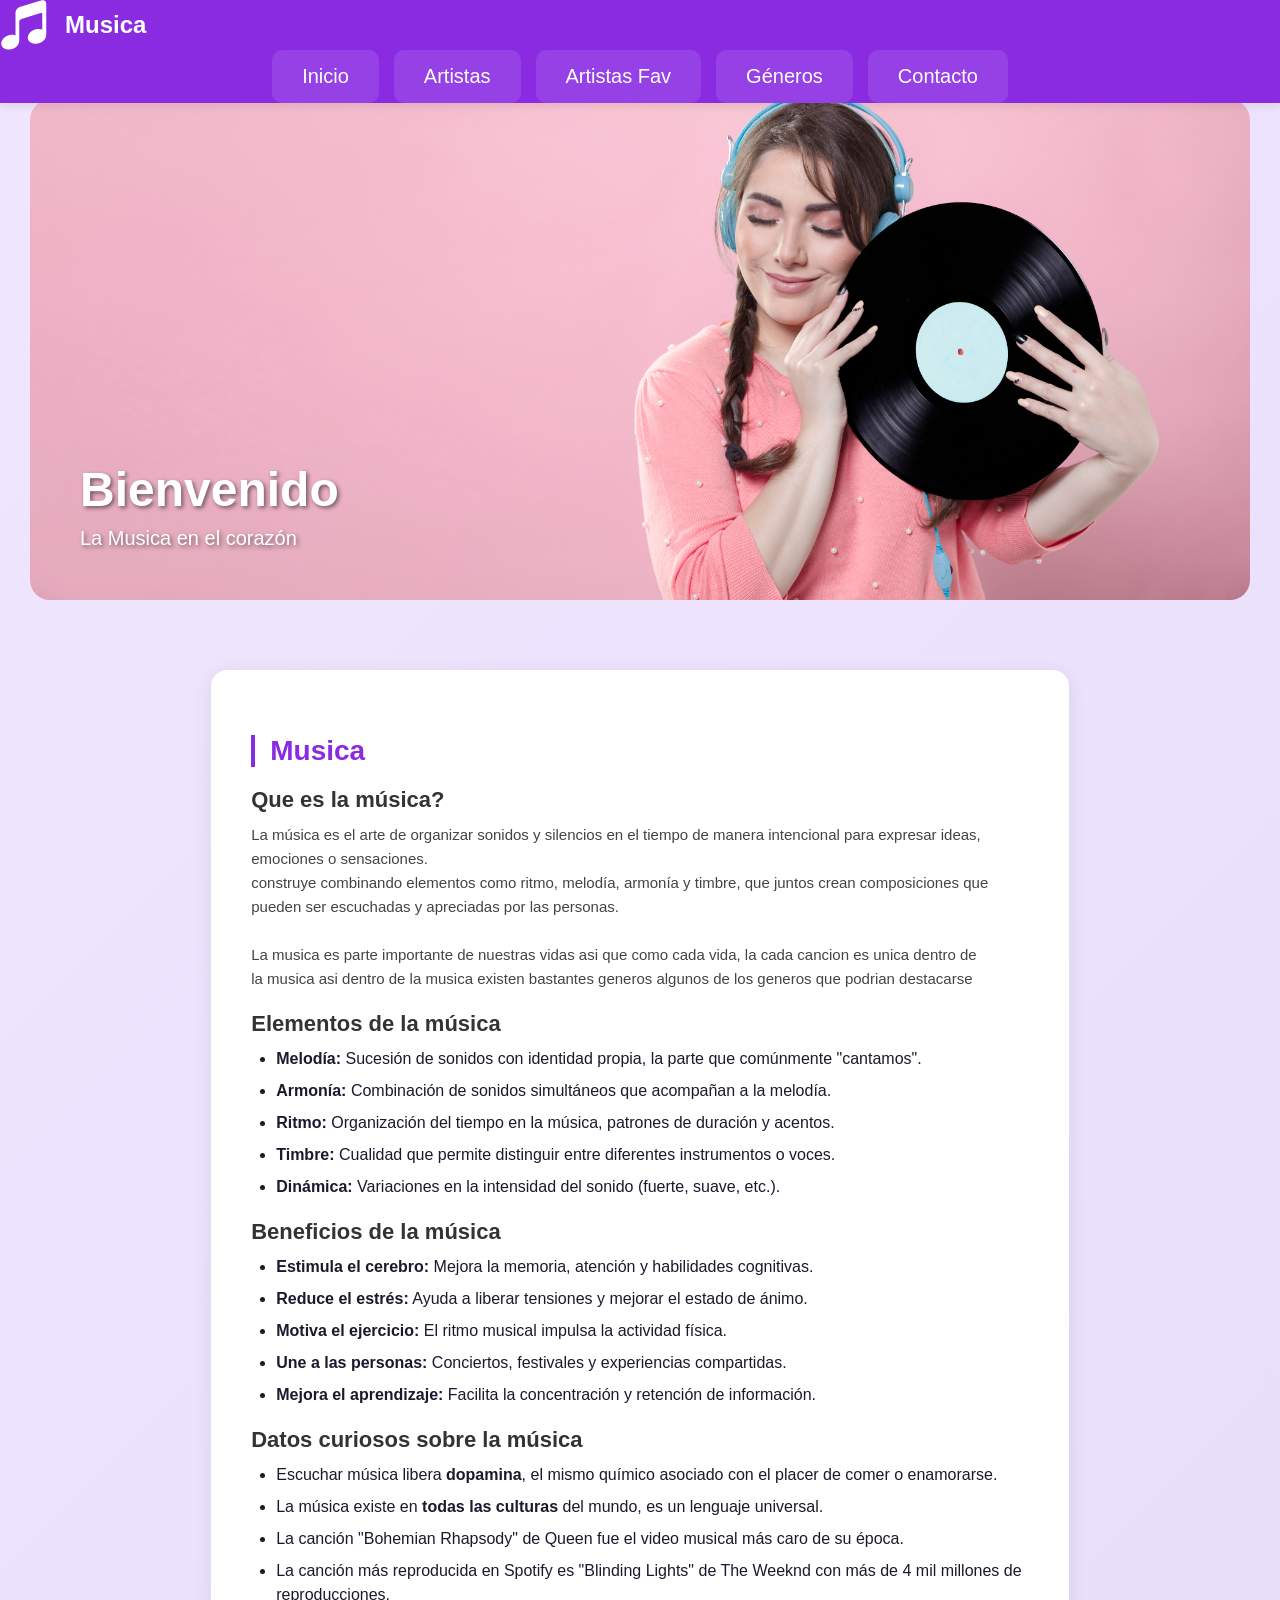
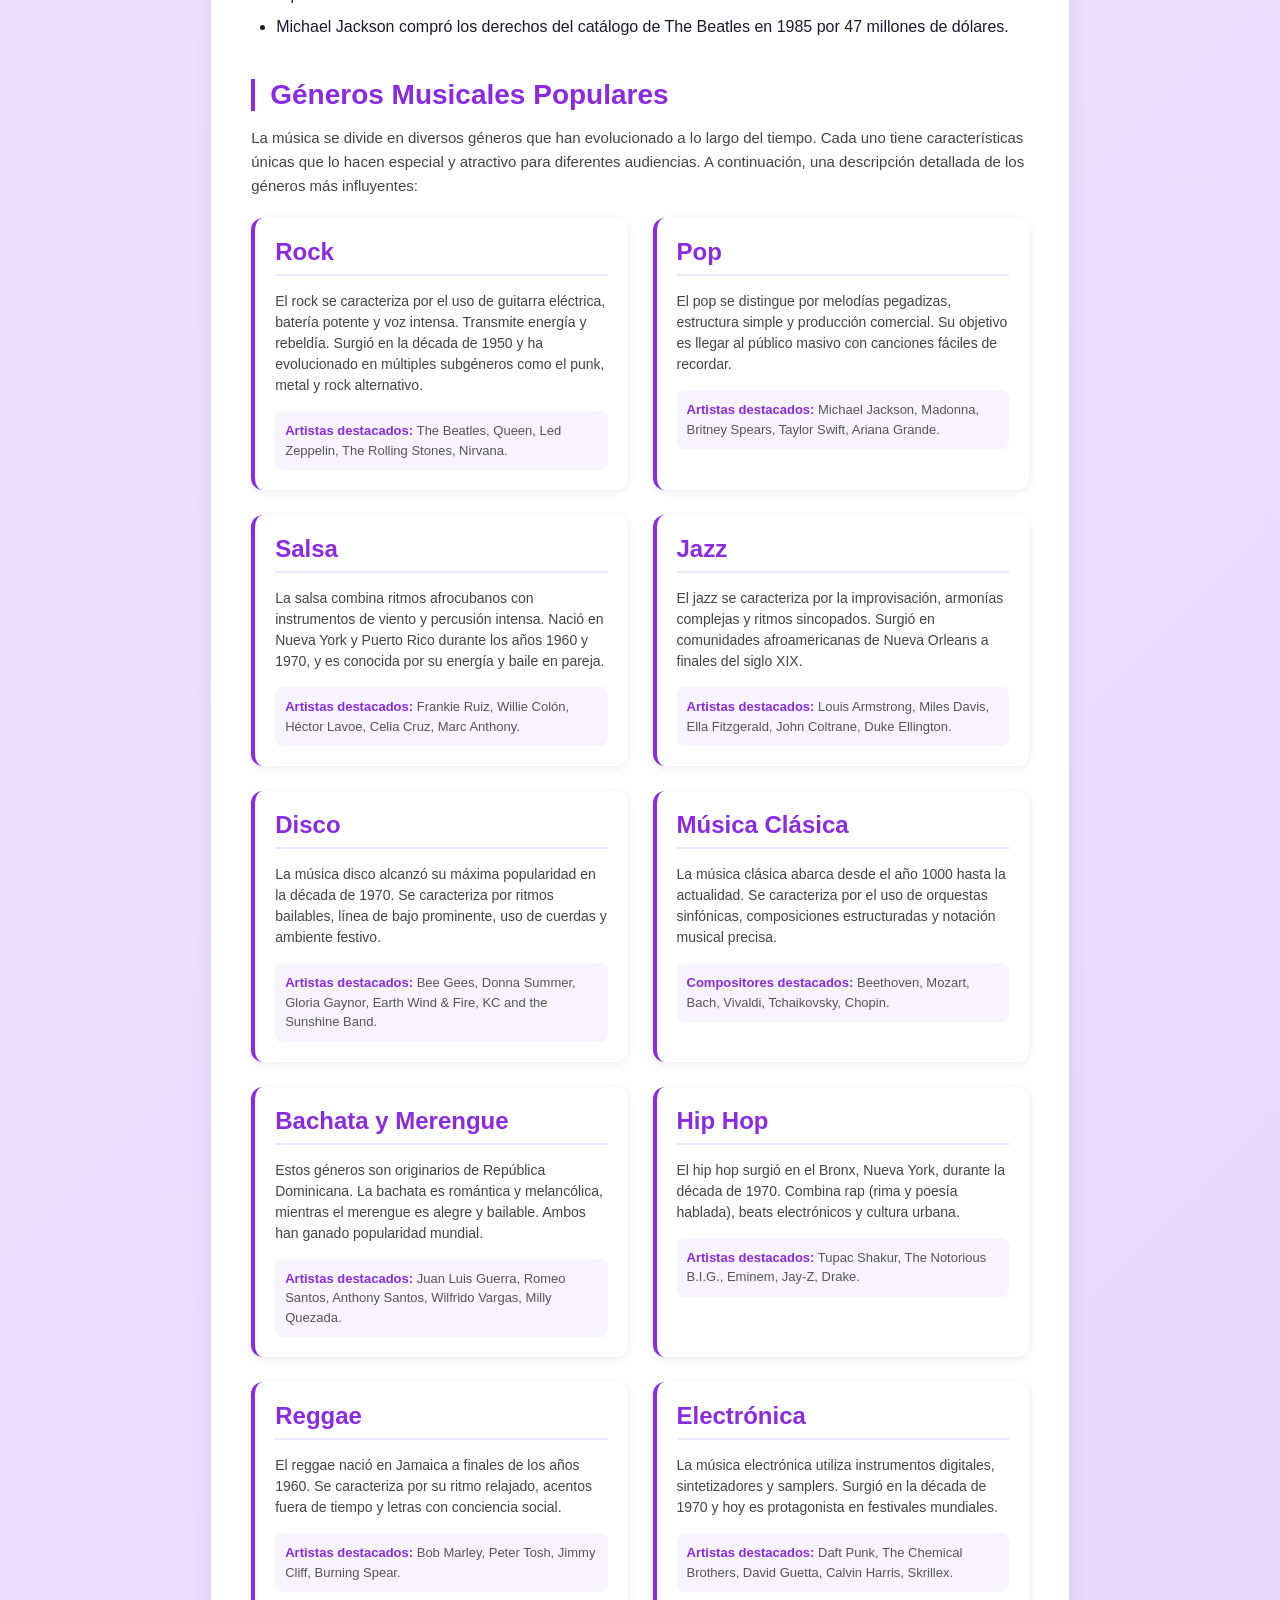
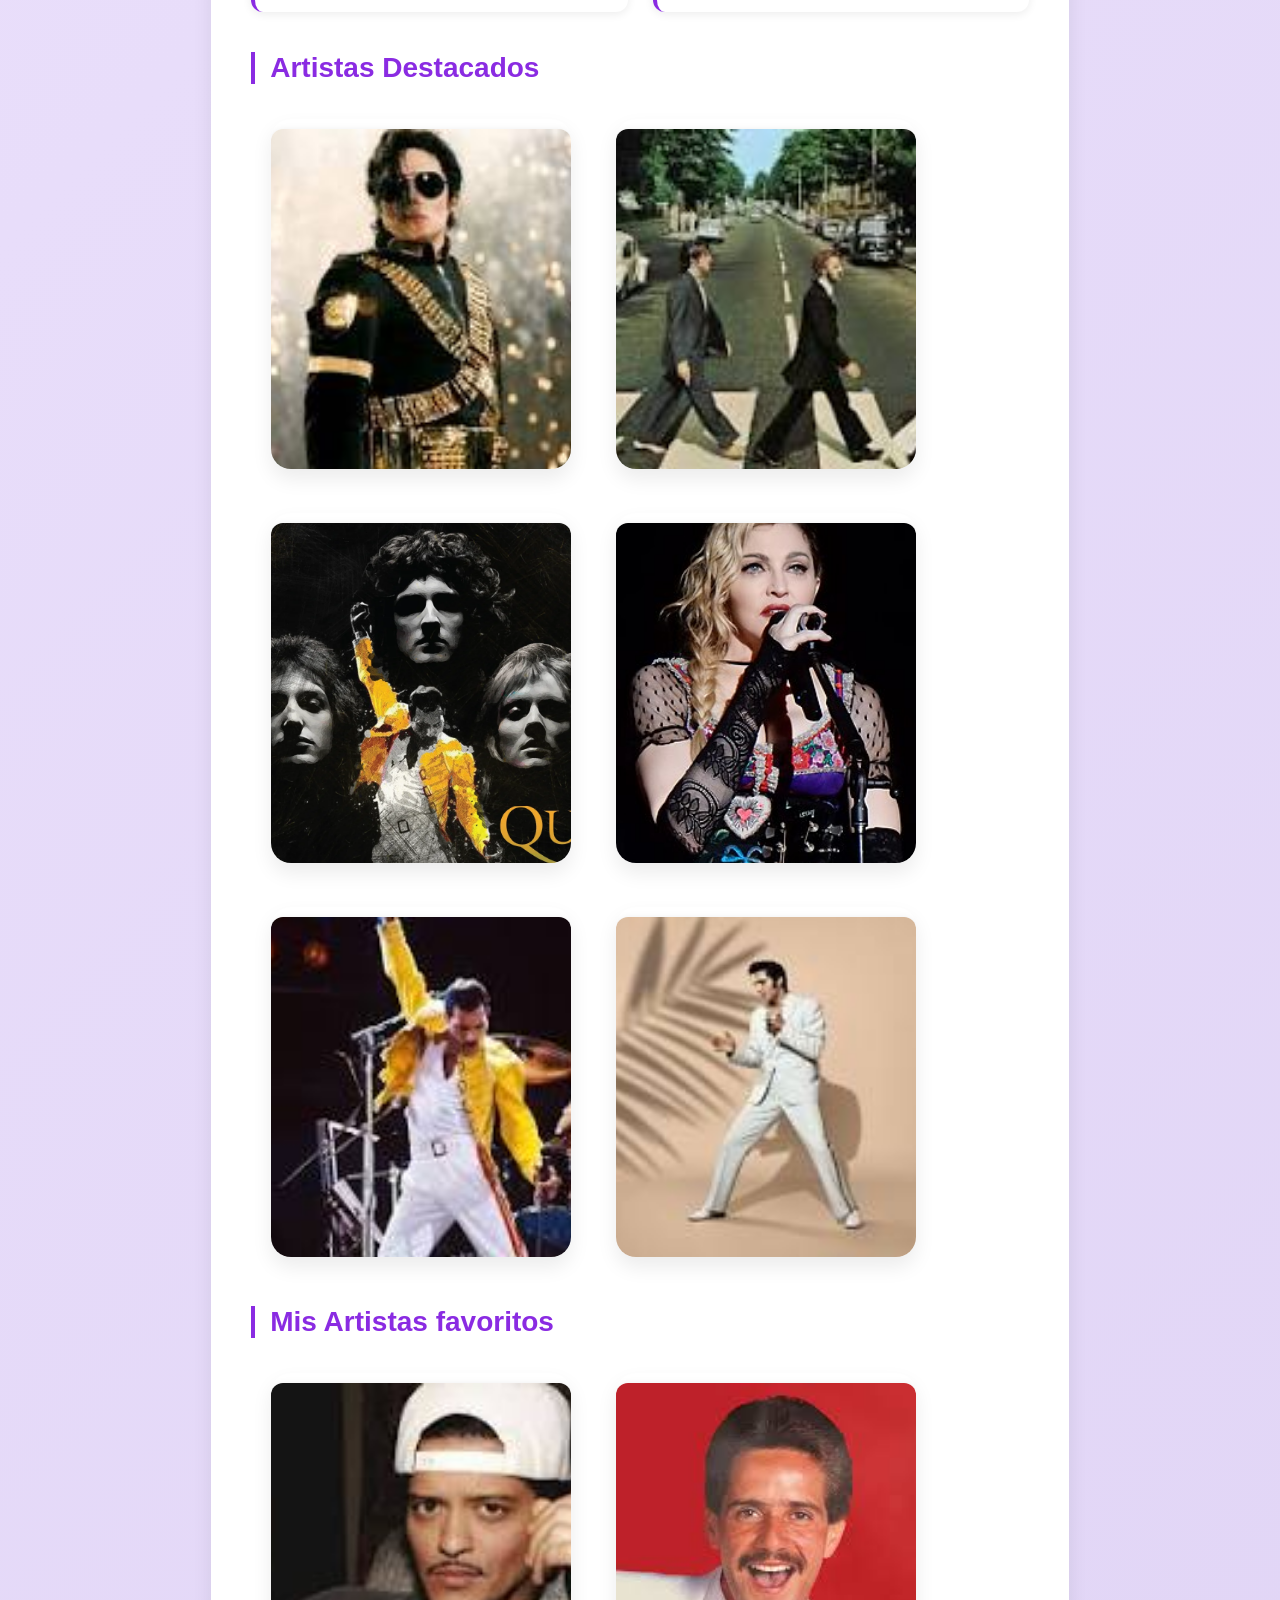
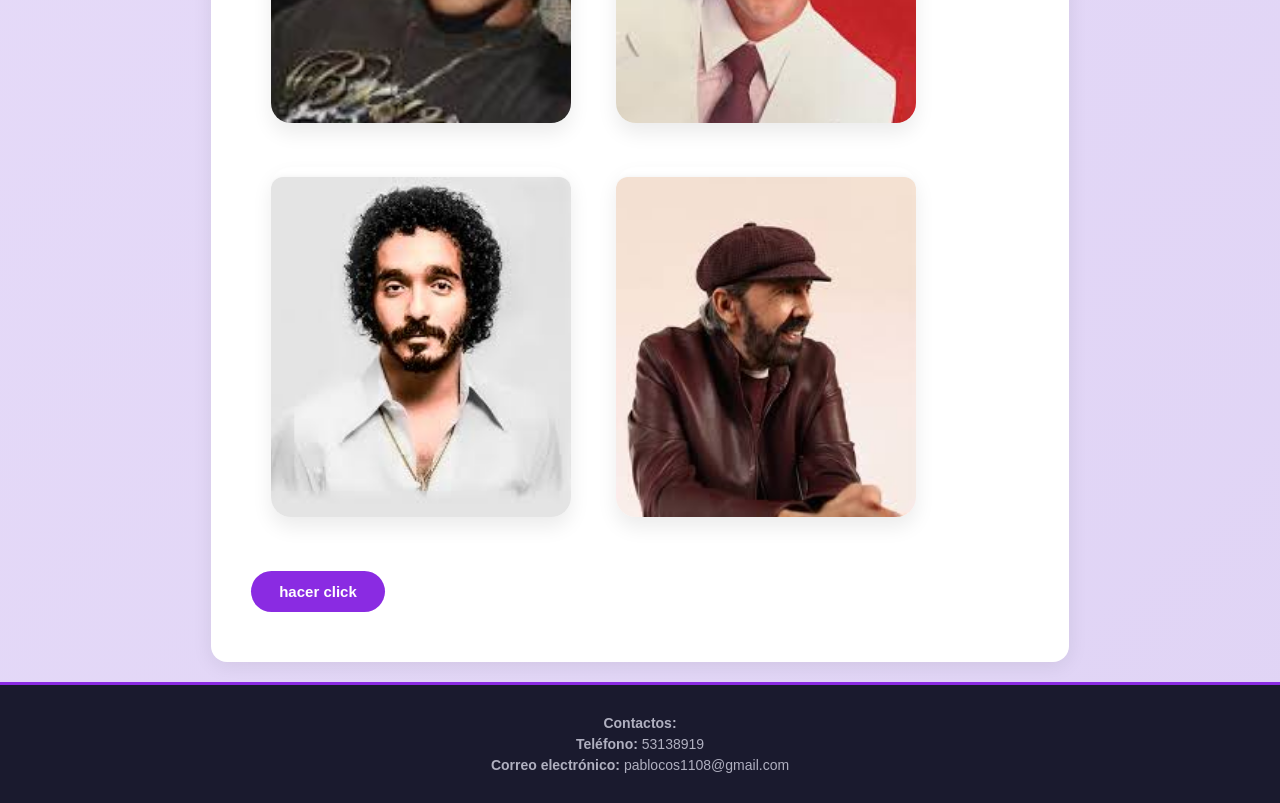
==== index.html @ a8856120 "feat: page music has been created" ====
<!DOCTYPE html>
<html lang="en">
    
<head>
    <meta charset="UTF-8">
    <meta name="viewport" content="width=device-width, initial-scale=1.0">
    <title>Musica</title>
    <link rel="stylesheet" href="src/css/styles.css">
    <script src="src/js/script.js"></script>
</head>
<body>

    <div class="head">
        <header>
            
            <div class="logo-titulo ">
                <img src="src/img/Music.png" alt="Logo">
                <h1>Musica</h1>
            </div>
            <nav>
                <ul>
                    <li><a href="#inicio">Inicio</a></li>
                    <li><a href="#artistas">Artistas</a></li>
                    <li><a href="#favoritos">Artistas Fav</a></li>
                    <li><a href="#generos">Géneros</a></li>
                    <li><a href="#contacto">Contacto</a></li>
                </ul>
            </nav>
            
        </header>
    </div>
    
    <div class="main">
        <div class="banner">
            <div class="banner-texto">
                <h2>Bienvenido</h2>
                <p>La Musica en el corazón</p>
            </div>
        </div>
    </div>

    <div  class="content">
            <main >
                
                <section id="inicio">
                    <h2>Musica </h2>
                    <h3>Que es la música? </h3>
                    <p>La música es el arte de organizar sonidos y silencios en el tiempo de manera intencional para expresar
                        ideas, emociones o sensaciones. <br> construye combinando elementos como ritmo, melodía, armonía y
                        timbre, que juntos crean composiciones que pueden ser escuchadas y apreciadas por las personas.<br>
                        <br>
                        La musica es parte importante de nuestras vidas asi que como cada vida, la cada cancion es unica dentro de <br>
                        la musica asi dentro de la musica existen bastantes generos algunos de los generos que podrian destacarse 
                    </p>
                    
                    <h3>Elementos de la música</h3>
                    <ul>
                        <li><strong>Melodía:</strong> Sucesión de sonidos con identidad propia, la parte que comúnmente "cantamos".</li>
                        <li><strong>Armonía:</strong> Combinación de sonidos simultáneos que acompañan a la melodía.</li>
                        <li><strong>Ritmo:</strong> Organización del tiempo en la música, patrones de duración y acentos.</li>
                        <li><strong>Timbre:</strong> Cualidad que permite distinguir entre diferentes instrumentos o voces.</li>
                        <li><strong>Dinámica:</strong> Variaciones en la intensidad del sonido (fuerte, suave, etc.).</li>
                    </ul>

                    <h3>Beneficios de la música</h3>
                    <ul>
                        <li><strong>Estimula el cerebro:</strong> Mejora la memoria, atención y habilidades cognitivas.</li>
                        <li><strong>Reduce el estrés:</strong> Ayuda a liberar tensiones y mejorar el estado de ánimo.</li>
                        <li><strong>Motiva el ejercicio:</strong> El ritmo musical impulsa la actividad física.</li>
                        <li><strong>Une a las personas:</strong> Conciertos, festivales y experiencias compartidas.</li>
                        <li><strong>Mejora el aprendizaje:</strong> Facilita la concentración y retención de información.</li>
                        <h3></h3>
                    </ul>


                    <h3>Datos curiosos sobre la música</h3>
                        <ul>
                            <li>Escuchar música libera <strong>dopamina</strong>, el mismo químico asociado con el placer de comer o enamorarse.</li>
                            <li>La música existe en <strong>todas las culturas</strong> del mundo, es un lenguaje universal.</li>
                            <li>La canción "Bohemian Rhapsody" de Queen fue el video musical más caro de su época.</li>
                            <li>La canción más reproducida en Spotify es "Blinding Lights" de The Weeknd con más de 4 mil millones de reproducciones.</li>
                            <li>Michael Jackson compró los derechos del catálogo de The Beatles en 1985 por 47 millones de dólares.</li>
                        </ul>

                </section>


                <section id="generos" class="generos-section">
                        <h2>Géneros Musicales Populares</h2>
                        <p class="descripcion-generos">La música se divide en diversos géneros que han evolucionado a lo largo del tiempo. Cada uno tiene características únicas que lo hacen especial y atractivo para diferentes audiencias. A continuación, una descripción detallada de los géneros más influyentes:</p>
                        
                        <div class="grid-generos">
                            
                            <div class="genero-card">
                                <h3>Rock</h3>
                                <p>El rock se caracteriza por el uso de guitarra eléctrica, batería potente y voz intensa. Transmite energía y rebeldía. Surgió en la década de 1950 y ha evolucionado en múltiples subgéneros como el punk, metal y rock alternativo.</p>
                                <p class="artistas"><strong>Artistas destacados:
                                </strong> The Beatles, Queen, Led Zeppelin, The Rolling Stones, Nirvana.</p>
                            </div>
                            
                            <div class="genero-card">
                                <h3>Pop</h3>
                                <p>El pop se distingue por melodías pegadizas, estructura simple y producción comercial. Su objetivo es llegar al público masivo con canciones fáciles de recordar.</p>
                                <p class="artistas"><strong>Artistas destacados:
                                </strong> Michael Jackson, Madonna, Britney Spears, Taylor Swift, Ariana Grande.</p>
                            </div>
                            
                            <div class="genero-card">
                                <h3>Salsa</h3>
                                <p>La salsa combina ritmos afrocubanos con instrumentos de viento y percusión intensa. Nació en Nueva York y Puerto Rico durante los años 1960 y 1970, y es conocida por su energía y baile en pareja.</p>
                                <p class="artistas"><strong>Artistas destacados:
                                </strong> Frankie Ruiz, Willie Colón, Héctor Lavoe, Celia Cruz, Marc Anthony.</p>
                            </div>
                            
                            <div class="genero-card">
                                <h3>Jazz</h3>
                                <p>El jazz se caracteriza por la improvisación, armonías complejas y ritmos sincopados. Surgió en comunidades afroamericanas de Nueva Orleans a finales del siglo XIX.</p>
                                <p class="artistas"><strong>Artistas destacados:
                                </strong> Louis Armstrong, Miles Davis, Ella Fitzgerald, John Coltrane, Duke Ellington.</p>
                            </div>
                            
                            <div class="genero-card">
                                <h3>Disco</h3>
                                <p>La música disco alcanzó su máxima popularidad en la década de 1970. Se caracteriza por ritmos bailables, línea de bajo prominente, uso de cuerdas y ambiente festivo.</p>
                                <p class="artistas"><strong>Artistas destacados:
                                </strong> Bee Gees, Donna Summer, Gloria Gaynor, Earth Wind & Fire, KC and the Sunshine Band.</p>
                            </div>
                            
                            <div class="genero-card">
                                <h3>Música Clásica</h3>
                                <p>La música clásica abarca desde el año 1000 hasta la actualidad. Se caracteriza por el uso de orquestas sinfónicas, composiciones estructuradas y notación musical precisa.</p>
                                <p class="artistas"><strong>Compositores destacados:</strong> Beethoven, Mozart, Bach, Vivaldi, Tchaikovsky, Chopin.</p>
                            </div>
                            
                            <div class="genero-card">
                                <h3>Bachata y Merengue</h3>
                                <p>Estos géneros son originarios de República Dominicana. La bachata es romántica y melancólica, mientras el merengue es alegre y bailable. Ambos han ganado popularidad mundial.</p>
                                <p class="artistas"><strong>Artistas destacados:</strong> Juan Luis Guerra, Romeo Santos, Anthony Santos, Wilfrido Vargas, Milly Quezada.</p>
                            </div>
                            
                            <div class="genero-card">
                                <h3>Hip Hop</h3>
                                <p>El hip hop surgió en el Bronx, Nueva York, durante la década de 1970. Combina rap (rima y poesía hablada), beats electrónicos y cultura urbana.</p>
                                <p class="artistas"><strong>Artistas destacados:</strong> Tupac Shakur, The Notorious B.I.G., Eminem, Jay-Z, Drake.</p>
                            </div>
                            
                            <div class="genero-card">
                                <h3>Reggae</h3>
                                <p>El reggae nació en Jamaica a finales de los años 1960. Se caracteriza por su ritmo relajado, acentos fuera de tiempo y letras con conciencia social.</p>
                                <p class="artistas"><strong>Artistas destacados:</strong> Bob Marley, Peter Tosh, Jimmy Cliff, Burning Spear.</p>
                            </div>
                            
                            <div class="genero-card">
                                <h3>Electrónica</h3>
                                <p>La música electrónica utiliza instrumentos digitales, sintetizadores y samplers. Surgió en la década de 1970 y hoy es protagonista en festivales mundiales.</p>
                                <p class="artistas"><strong>Artistas destacados:</strong> Daft Punk, The Chemical Brothers, David Guetta, Calvin Harris, Skrillex.</p>
                            </div>
                            
                        </div>
                    </section>
                <section id="artistas">
                    <h2>Artistas Destacados</h2>
                    <article class="artista-card" onclick="toggleCard(this)">
                        <div class="card-inner">
                            <div class="img-container">
                                <img src="src/img/Michael Jackson.jpg" alt="Michael Jackson">
                                <div class="badge">Click para bío</div>
                            </div>

                            <div class="info-lateral">
                                <h3>Michael Jackson</h3>
                                <p>
                                    Michael Jackson (1958–2009) fue un cantante, compositor y bailarín estadounidense, 
                                    conocido mundialmente como el “Rey del Pop”. Figura clave de la cultura popular 
                                    del siglo XX, transformó la música, el vídeo musical y la danza moderna, 
                                    estableciendo nuevos estándares artísticos y comerciales en la industria 
                                    global del entretenimiento.
                                </p>
                            </div>
                        </div>
                    </article>

                    <article class="artista-card" onclick="toggleCard(this)">
                        <div class="card-inner">
                            <div class="img-container">
                                <img src="src/img/beattles.jpg" alt="The Beatles">

                            </div>
                            <div class="info-lateral">
                                <h3>The Beatles</h3>
                                <p>The Beatles fue una banda de rock británica formada en Liverpool en 1960 e integrada por John Lennon, 
                                    Paul McCartney, George Harrison y Ringo Starr. Su influencia transformó la música popular, 
                                    la cultura juvenil y la industria discográfica del siglo XX, consolidándolos como el grupo más célebre e influyente de la 
                                    historia moderna.</p>
                                    
                            </div>
                        </div>
                    </article>
                    
                    <article class="artista-card" onclick="toggleCard(this)">
                        <div class="card-inner">
                            <div class="img-container">
                                <img src="src/img/Queen.jpg" alt="Queen">
                                <div class="badge">Click para bío</div>
                            </div>
                            <div class="info-lateral">
                                <h3>Queen</h3>
                                <p>
                                    Queen es una banda británica de rock formada en 1970 en Londres, integrada por 
                                    Freddie Mercury, Brian May, Roger Taylor y John Deacon. Conocidos por su diversidad 
                                    musical, arreglos vocales complejos y puestas en escena. Éxitos como "Bohemian Rhapsody", 
                                    "We Will Rock You" y "We Are the Champions" son himnos mundiales.
                                </p>
                            </div>
                        </div>
                    </article>

                    
                    <article class="artista-card" onclick="toggleCard(this)">
                        <div class="card-inner">
                            <div class="img-container">
                                <img src="src/img/Madonna.jpg" alt="Madonna">
                                <div class="badge">Click para bío</div>
                            </div>
                            <div class="info-lateral">
                                <h3>Madonna</h3>
                                <p>
                                    Madonna (1958) es una cantante, actriz y empresaria estadounidense, conocida como la 
                                    "Reina del Pop". Con más de 300 millones de discos vendidos, es la artista femenina 
                                    más exitosa de la historia. Hits como "Like a Virgin", "Material Girl" y "Vogue" 
                                    marcaron generaciones.
                                </p>
                            </div>
                        </div>
                    </article>

                    
                    <article class="artista-card" onclick="toggleCard(this)">
                        <div class="card-inner">
                            <div class="img-container">
                                <img src="src/img/Freddie.jpg" alt="Freddie Mercury">
                                <div class="badge">Click para bío</div>
                            </div>
                            <div class="info-lateral">
                                <h3>Freddie Mercury</h3>
                                <p>
                                    Freddie Mercury (1946-1991) fue un cantante, compositor y pianista británico, 
                                    famoso por ser el vocalista de Queen. Considerado uno de los mejores cantantes 
                                    de la historia del rock, con un rango vocal excepcional y carisma único en el escenario. 
                                    Autor de clásicos como "Bohemian Rhapsody" y "Somebody to Love".
                                </p>
                            </div>
                        </div>
                    </article>

                    
                    <article class="artista-card" onclick="toggleCard(this)">
                        <div class="card-inner">
                            <div class="img-container">
                                <img src="src/img/Elvis.jpg" alt="Elvis Presley">
                                <div class="badge">Click para bío</div>
                            </div>
                            <div class="info-lateral">
                                <h3>Elvis Presley</h3>
                                <p>
                                    Elvis Presley (1935-1977) fue un cantante y actor estadounidense, conocido como el 
                                    "Rey del Rock and Roll". Es uno de los músicos más importantes del siglo XX, 
                                    con ventas estimadas de más de 600 millones de discos. Éxitos como "Jailhouse Rock", 
                                    "Love Me Tender" y "Hound Dog" lo inmortalizaron.
                                </p>
                            </div>
                        </div>
                    </article>

                </section>

                
                <section id="favoritos">
                    <h2>Mis Artistas favoritos</h2>
                    
                    
                    <article class="artista-card" onclick="toggleCard(this)">
                        <div class="card-inner">
                            <div class="img-container">
                                <img src="src/img/Bruno.jpg" alt="Bruno Mars">
                                <div class="badge">Click para bío</div>
                            </div>
                            <div class="info-lateral">
                                <h3>Bruno Mars</h3>
                                <p>Bruno Mars (1985) es un cantante, compositor y productor estadounidense. Ha ganado 15 premios Grammy y vendido más de 200 millones de discos. Éxitos: "Uptown Funk", "Just the Way You Are" y "24K Magic".</p>
                            </div>
                        </div>
                    </article>
                    
                    <article class="artista-card" onclick="toggleCard(this)">
                        <div class="card-inner">
                            <div class="img-container">
                                <img src="src/img/Frankie.jpg" alt="Frankie Ruiz">
                                <div class="badge">Click para bío</div>
                            </div>
                            <div class="info-lateral">
                                <h3>Frankie Ruiz</h3>
                                <p>Frankie Ruiz (1958-1998), "El Príncipe de la Salsa". Éxitos: "Desnúdate Mujer", "Tú Me Vuelves Loco" y "Mi Libertad". Considerado uno de los mejores salseros de todos los tiempos.</p>
                            </div>
                        </div>
                    </article>
                    
                    <article class="artista-card" onclick="toggleCard(this)">
                        <div class="card-inner">
                            <div class="img-container">
                                <img src="src/img/Willie.jpg" alt="Willie Colón">
                                <div class="badge">Click para bío</div>
                            </div>
                            <div class="info-lateral">
                                <h3>Willie Colón</h3>
                                <p>Willie Colón (1950) pionero de la salsa. Colaboró con Héctor Lavoe. Obras: "El Malo", "La Murga" e "Idilio". Múltiples Grammys y embajador de la cultura latina.</p>
                            </div>
                        </div>
                    </article>
                    
                    <article class="artista-card" onclick="toggleCard(this)">
                        <div class="card-inner">
                            <div class="img-container">
                                <img src="src/img/JuanLuis.jpg" alt="Juan Luis Guerra">
                                <div class="badge">Click para bío</div>
                            </div>
                            <div class="info-lateral">
                                <h3>Juan Luis Guerra</h3>
                                <p>Juan Luis Guerra (1957) dominicano, 21 Grammys Latinos. Éxitos: "Ojalá Que Llueva Café", "Bachata Rosa" y "Las Avispas". Referente del merengue y la bachata mundial.</p>
                            </div>
                        </div>
                    </article>
                </section>
                    

                
                
                <button class="boton-musica">hacer click</button>
            </main>
        </div> 
    
    <div class="foot">
            <footer id="contacto">
            <p><strong>Contactos:</strong></p>
            <p><strong>Teléfono:</strong> 53138919</p>
            <p><strong>Correo electrónico:</strong> pablocos1108@gmail.com</p>
        </footer>
    </div>

    <script>

        function toggleCard(elemento) {
            console.log("Click detectado");
            const tarjetas = document.querySelectorAll('.artista-card');
            
            tarjetas.forEach(t => {
                if (t !== elemento) {
                    t.classList.remove('active');
                }
            });

            elemento.classList.toggle('active');
        }

        
        document.addEventListener('DOMContentLoaded', function() {
            console.log("Página cargada");
            const tarjetas = document.querySelectorAll('.artista-card');
            console.log("Tarjetas encontradas:", tarjetas.length);
        });
    </script>
</body>

<style>
    .generos-section {
        margin: 40px 0;
    }

    .descripcion-generos {
        font-size: 16px;
        line-height: 1.6;
        color: #555;
        margin-bottom: 30px;
    }

    .grid-generos {
        display: grid;
        grid-template-columns: repeat(auto-fill, minmax(320px, 1fr));
        gap: 25px;
        margin-top: 20px;
    }

    .genero-card {
        background: white;
        border-radius: 12px;
        padding: 20px;
        box-shadow: 0 2px 10px rgba(0, 0, 0, 0.08);
        transition: transform 0.2s, box-shadow 0.2s;
        border-left: 4px solid #8A2BE2;
    }

    .genero-card:hover {
        transform: translateY(-5px);
        box-shadow: 0 6px 20px rgba(0, 0, 0, 0.12);
    }

    .genero-card h3 {
        color: #8A2BE2;
        font-size: 24px;
        margin-top: 0;
        margin-bottom: 15px;
        border-bottom: 2px solid #f0e6ff;
        padding-bottom: 8px;
    }

    .genero-card p {
        color: #444;
        line-height: 1.5;
        margin-bottom: 15px;
        font-size: 14px;
    }

    .genero-card .artistas {
        background-color: #f8f4ff;
        padding: 10px;
        border-radius: 8px;
        margin-top: 10px;
        margin-bottom: 0;
        font-size: 13px;
        color: #555;
    }

    .genero-card .artistas strong {
        color: #8A2BE2;
    }

    @media (max-width: 768px) {
        .grid-generos {
            grid-template-columns: 1fr;
            gap: 20px;
        }
        
        .genero-card h3 {
            font-size: 20px;
        }
    }
</style>
</html>
---- src/css/styles.css ----
* {
    margin: 0;
    padding: 0;
    box-sizing: border-box;
}

body {
    font-family: 'Segoe UI', Tahoma, Geneva, Verdana, sans-serif;
    background: linear-gradient(135deg, #f0e6ff 0%, #e0d4f5 100%);
    color: #1a1a2e;
    min-height: 100vh;
    display: flex;
    flex-direction: column;
}

.banner {
    width: 100%;
    height: 500px;
    background-image: url('../img/Chica.jpg');
    background-size: cover;
    background-position: center;
    background-repeat: no-repeat;
    border-radius: 20px;
    margin-bottom: 40px;
    position: relative;
}

.banner-texto {
    position: absolute;
    bottom: 50px;
    left: 50px;
    color: white;
    text-shadow: 2px 2px 4px rgba(0,0,0,0.5);
}

.banner-texto h2 {
    font-size: 48px;
    margin: 0;
    color: white;
}

.banner-texto p {
    font-size: 20px;
    margin: 10px 0 0 0;
}


.head {
    position: fixed;
    top: 0;
    left: 0;
    width: 100%;
    background: #8A2BE2;
    z-index: 1000;
    box-shadow: 0 2px 10px rgba(0,0,0,0.1);
}

.header-container {
    max-width: 1300px;
    margin: 0 auto;
    padding: 0 30px;
    display: flex;
    align-items: center;
    justify-content: space-between;
    height: 70px;
}


.logo-titulo {
    display: flex;
    align-items: center;
    gap: 15px;
}

.logo {
    height: 45px;
    width: auto;
    display: block;
}

.head h1 {
    color: white;
    font-size: 24px;
    font-weight: 600;
    margin: 0;
    line-height: 1;
}

.head nav ul {
    list-style: none;
    display: flex;
    justify-content: center; 
    gap: 15px; 
    padding: 0 5%; 
    max-width: 1200px;
    margin: 0 auto; 
}

.head nav li {
    display: block; 
}

.head nav a {
    display: block;
    color: white;
    text-decoration: none;
    padding: 15px 30px;
    border-radius: 10px;
    
    font-weight: 500;
    font-size: 20px;
    transition: all 0.2s;
    background-color: rgba(255,255,255,0.1);
}

.head nav a:hover {
    background-color: white;
    color: #8A2BE2;
    transform: translateY(-2px);
}

.main {
    margin-top: 70px;
    flex: 1;
    max-width: 1300px;
    margin-left: auto;
    margin-right: auto;
    width: 100%;
    padding: 30px;
}

.content {
    background-color: white;
    border-radius: 16px;
    padding: 40px;
    margin-left: auto;
    margin-right: auto;
    width: 67%;
    box-shadow: 0 4px 20px rgba(0,0,0,0.08);
}

.content h2 {
    color: #8A2BE2;
    margin: 25px 0 15px 0;
    font-size: 28px;
    border-left: 4px solid #8A2BE2;
    padding-left: 15px;
}

.content h3 {
    color: #333;
    margin: 20px 0 10px 0;
    font-size: 22px;
}

.content p {
    line-height: 1.6;
    color: #444;
    margin-bottom: 15px;
    font-size: 15px;
}

.content ul {
    margin-left: 25px;
    margin-bottom: 20px;
}

.content li {
    margin: 8px 0;
    line-height: 1.5;
}

.content img {
    width: 280px;
    height: 280px;
    object-fit: cover;
    border-radius: 12px;
    margin: 10px 0;
    transition: 0.2s;
    box-shadow: 0 2px 8px rgba(0,0,0,0.1);
}

.content img:hover {
    transform: scale(1.02);
    box-shadow: 0 4px 12px rgba(138,43,226,0.3);
}

.artista-card {
    display: inline-block;
    margin: 20px;
    background: white;
    border-radius: 20px;
    overflow: hidden;
    width: 300px; /* Ancho solo de la foto */
    transition: width 0.5s cubic-bezier(0.4, 0, 0.2, 1); /* Animación fluida */
    cursor: pointer;
    box-shadow: 0 10px 20px rgba(0,0,0,0.08);
}

.card-inner {
    display: flex;
    width: 800px; 
}

.img-container {
    width: 300px;
    height: 350px;
    flex-shrink: 0; 
}

.img-container img {
    width: 100%;
    height: 100%;
    object-fit: cover;
}

.info-lateral {
    width: 500px; 
    padding: 30px;
    background: #e6ccff;
    opacity: 0;
    transform: translateX(-30px);
    transition: all 0.4s ease;
    display: flex;
    flex-direction: column;
    justify-content: center; 
}


.artista-card.active {
    width: 800px; 
}

.artista-card.active .info-lateral {
    opacity: 1;
    transform: translateX(0);
}

.info-lateral h3 {
    color: #8A2BE2;
    margin-bottom: 15px;
    font-size: 24px;
}

.info-lateral p {
    color: #444;
    line-height: 1.6;
    font-size: 15px;
    margin: 0;
}  
.foot {
    background-color: #1a1a2e;
    color: #b0b0c0;
    text-align: center;
    padding: 25px;
    border-top: 3px solid #8A2BE2;
    margin-top: 20px;
}

.foot footer p {
    margin: 5px 0;
    font-size: 14px;
}

.boton-musica {
    background-color: #8A2BE2;
    border: none;
    padding: 12px 28px;
    font-size: 15px;
    font-weight: 600;
    color: white;
    border-radius: 30px;
    cursor: pointer;
    transition: 0.2s;
    margin: 30px 0 10px 0;
}

.boton-musica:hover {
    background-color: #6a1cb5;
    transform: translateY(-2px);
}


#albumes article h3 {
    display: inline-block;
    background-color: #f0e6ff;
    padding: 5px 15px;
    border-radius: 20px;
    font-size: 16px;
    margin-right: 10px;
    margin-bottom: 10px;
}
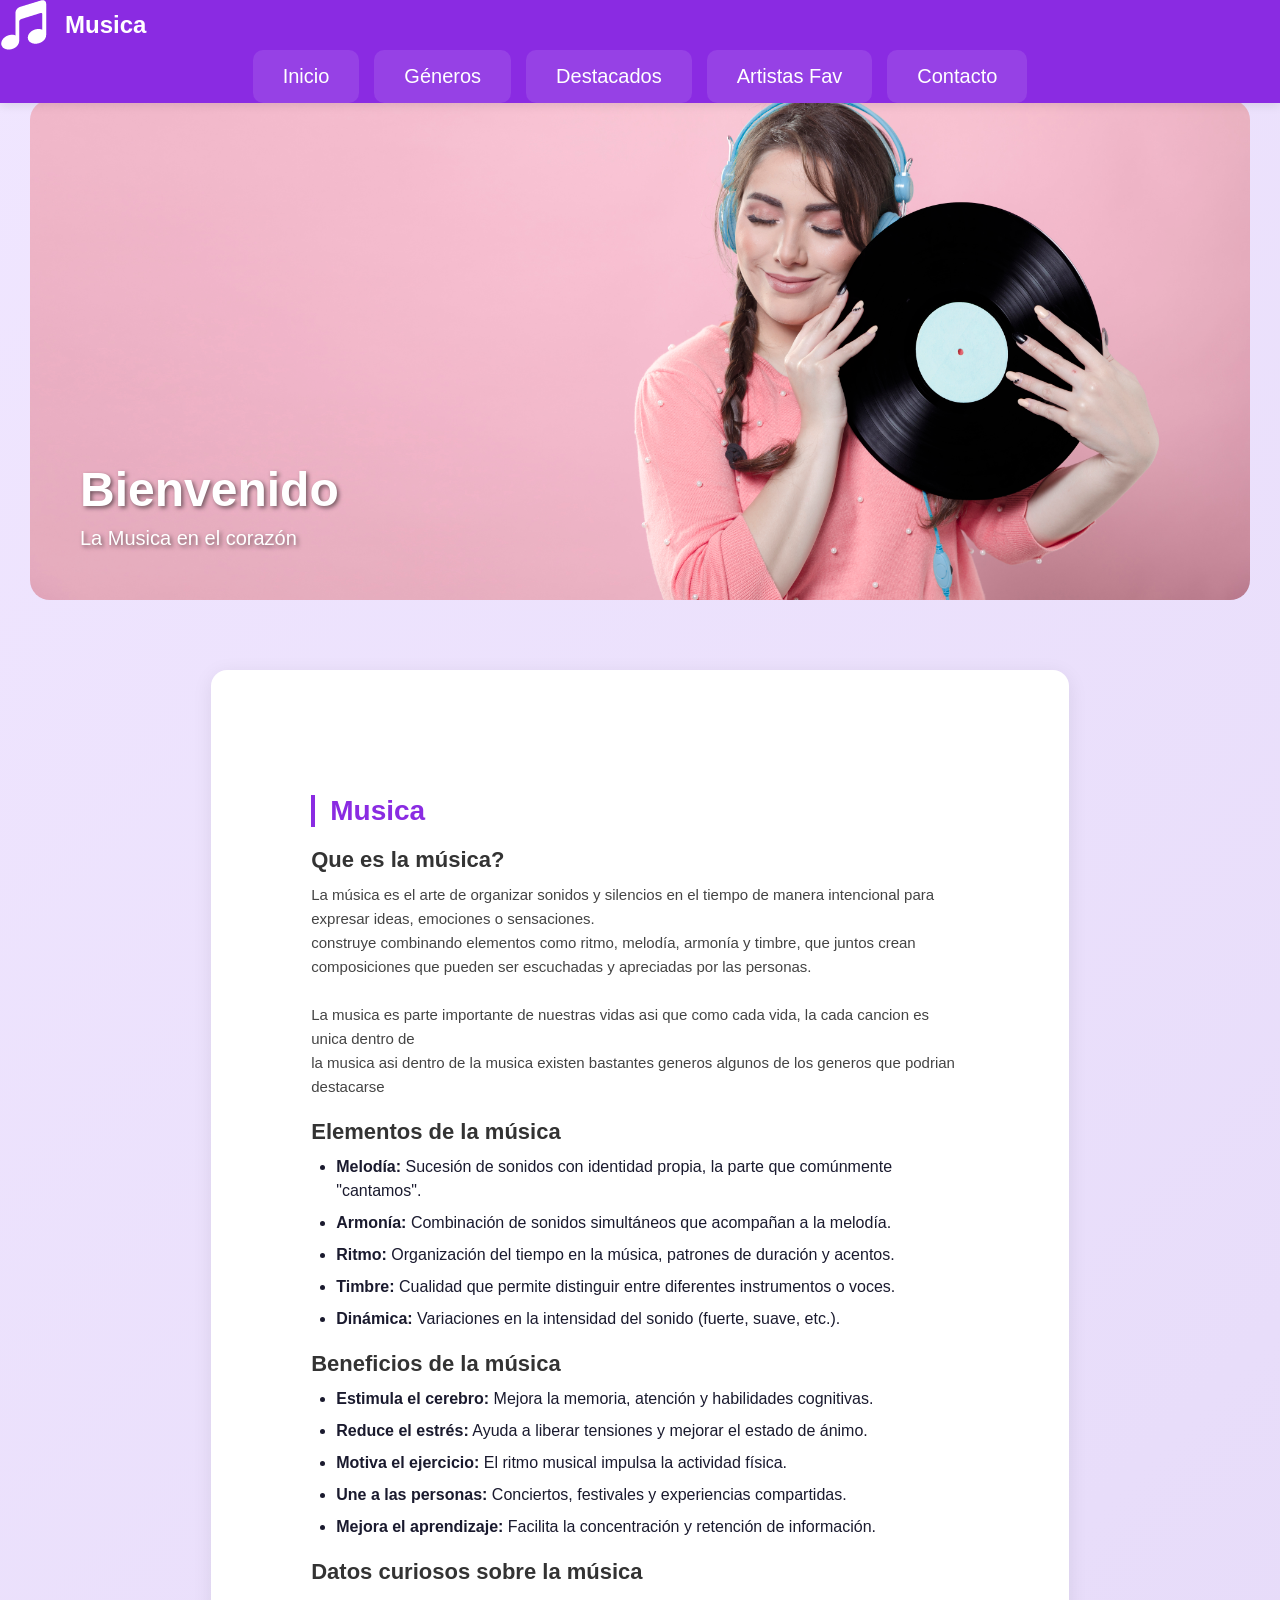
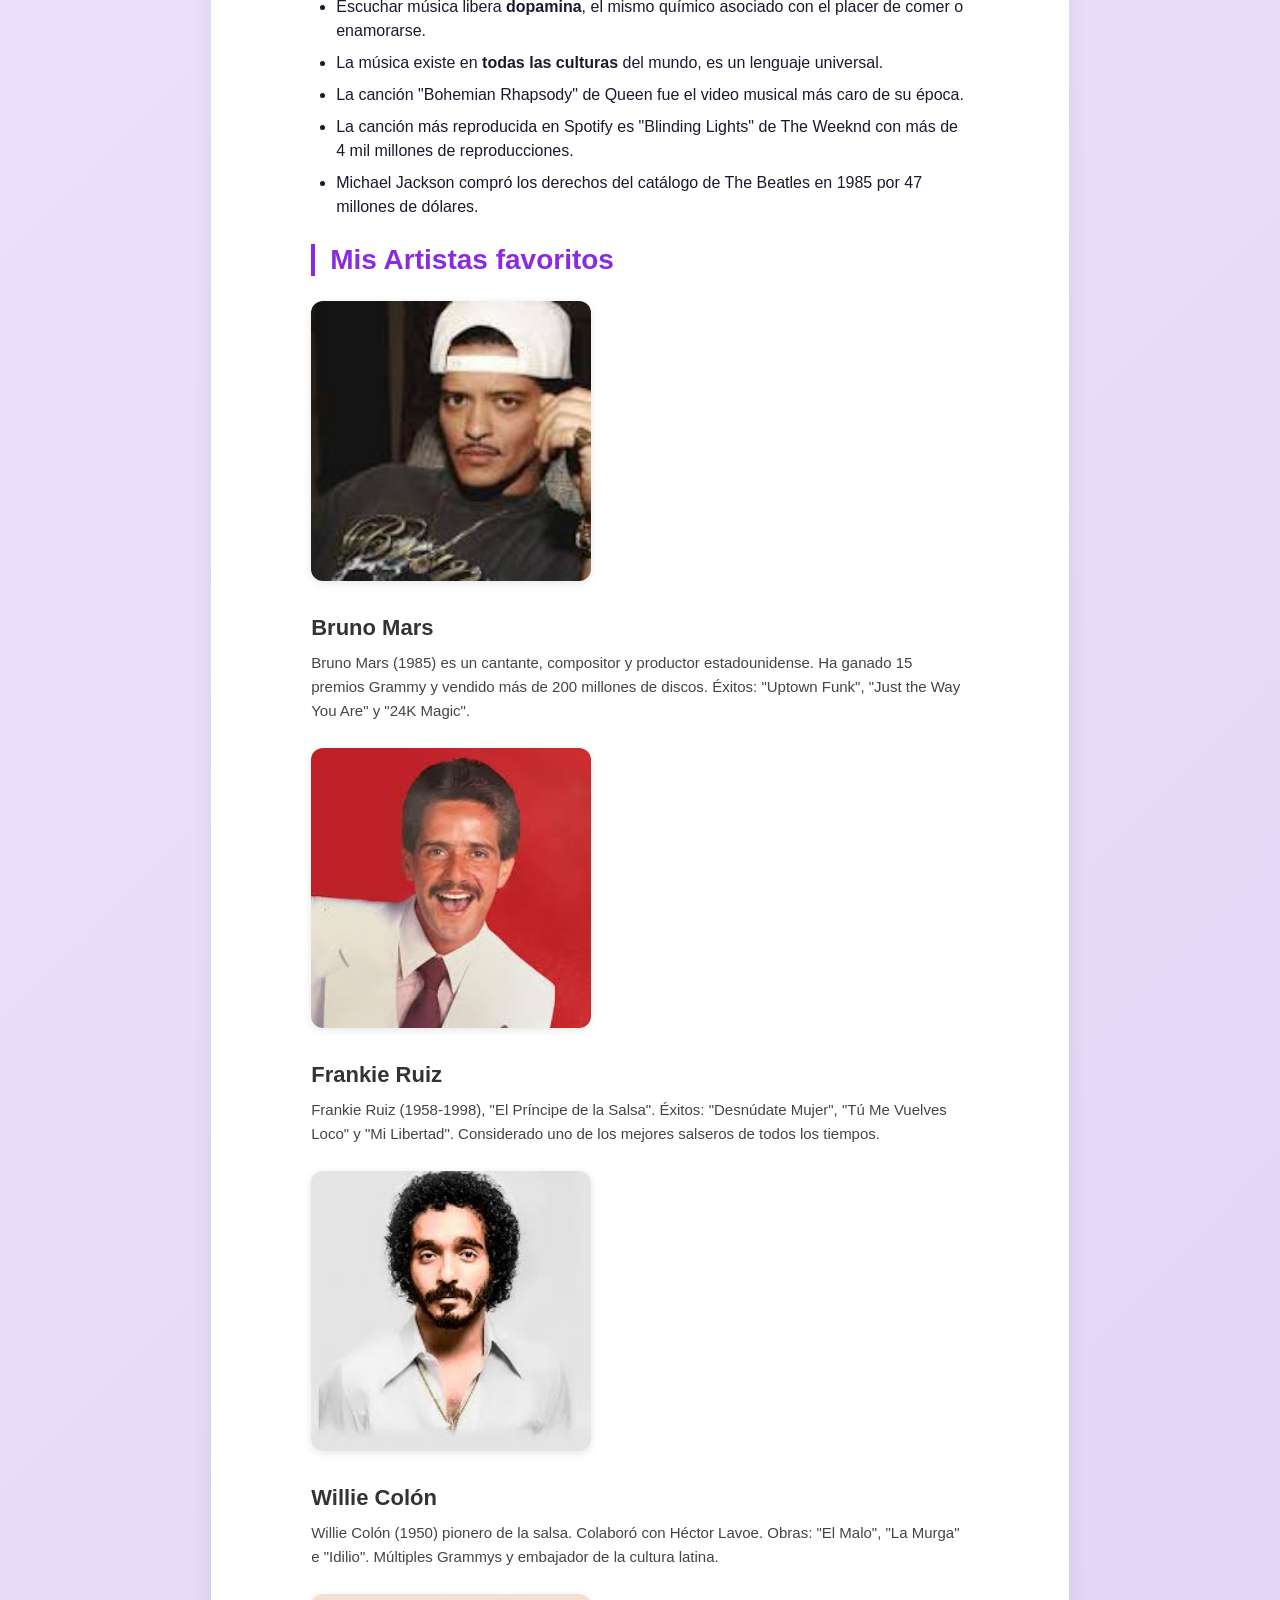
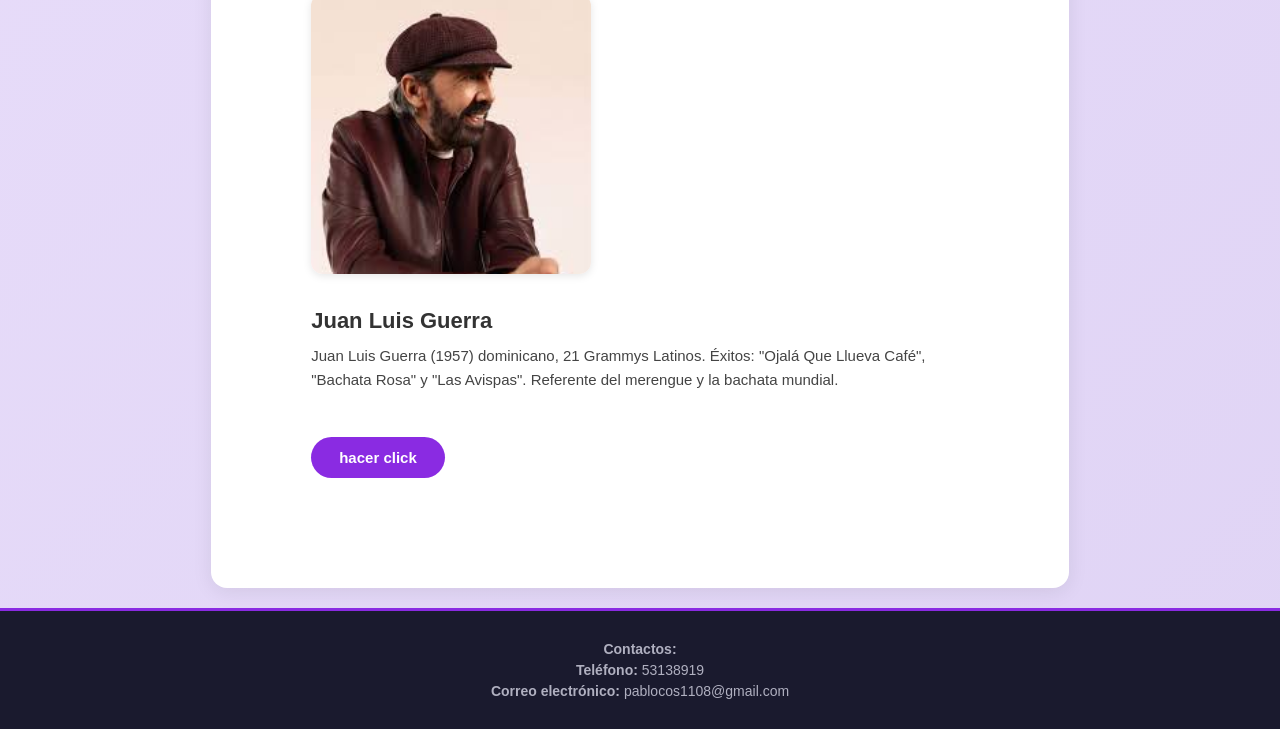
==== commit fa8023a9: "feat: added others html to web music" ====
--- a/index.html
+++ b/index.html
@@ -6,8 +6,9 @@
     <meta name="viewport" content="width=device-width, initial-scale=1.0">
     <title>Musica</title>
     <link rel="stylesheet" href="src/css/styles.css">
-    <script src="src/js/script.js"></script>
+    <link rel="icon" href="./src/img/Music.png">
 </head>
+
 <body>
 
     <div class="head">
@@ -20,9 +21,9 @@
             <nav>
                 <ul>
                     <li><a href="#inicio">Inicio</a></li>
-                    <li><a href="#artistas">Artistas</a></li>
+                    <li><a href="/MusicPage/generos.html">Géneros</a></li>
+                    <li><a href="/MusicPage/Artistas.html">Destacados</a></li>
                     <li><a href="#favoritos">Artistas Fav</a></li>
-                    <li><a href="#generos">Géneros</a></li>
                     <li><a href="#contacto">Contacto</a></li>
                 </ul>
             </nav>
@@ -85,246 +86,60 @@
                 </section>
 
 
-                <section id="generos" class="generos-section">
-                        <h2>Géneros Musicales Populares</h2>
-                        <p class="descripcion-generos">La música se divide en diversos géneros que han evolucionado a lo largo del tiempo. Cada uno tiene características únicas que lo hacen especial y atractivo para diferentes audiencias. A continuación, una descripción detallada de los géneros más influyentes:</p>
-                        
-                        <div class="grid-generos">
-                            
-                            <div class="genero-card">
-                                <h3>Rock</h3>
-                                <p>El rock se caracteriza por el uso de guitarra eléctrica, batería potente y voz intensa. Transmite energía y rebeldía. Surgió en la década de 1950 y ha evolucionado en múltiples subgéneros como el punk, metal y rock alternativo.</p>
-                                <p class="artistas"><strong>Artistas destacados:
-                                </strong> The Beatles, Queen, Led Zeppelin, The Rolling Stones, Nirvana.</p>
-                            </div>
-                            
-                            <div class="genero-card">
-                                <h3>Pop</h3>
-                                <p>El pop se distingue por melodías pegadizas, estructura simple y producción comercial. Su objetivo es llegar al público masivo con canciones fáciles de recordar.</p>
-                                <p class="artistas"><strong>Artistas destacados:
-                                </strong> Michael Jackson, Madonna, Britney Spears, Taylor Swift, Ariana Grande.</p>
-                            </div>
-                            
-                            <div class="genero-card">
-                                <h3>Salsa</h3>
-                                <p>La salsa combina ritmos afrocubanos con instrumentos de viento y percusión intensa. Nació en Nueva York y Puerto Rico durante los años 1960 y 1970, y es conocida por su energía y baile en pareja.</p>
-                                <p class="artistas"><strong>Artistas destacados:
-                                </strong> Frankie Ruiz, Willie Colón, Héctor Lavoe, Celia Cruz, Marc Anthony.</p>
-                            </div>
-                            
-                            <div class="genero-card">
-                                <h3>Jazz</h3>
-                                <p>El jazz se caracteriza por la improvisación, armonías complejas y ritmos sincopados. Surgió en comunidades afroamericanas de Nueva Orleans a finales del siglo XIX.</p>
-                                <p class="artistas"><strong>Artistas destacados:
-                                </strong> Louis Armstrong, Miles Davis, Ella Fitzgerald, John Coltrane, Duke Ellington.</p>
-                            </div>
-                            
-                            <div class="genero-card">
-                                <h3>Disco</h3>
-                                <p>La música disco alcanzó su máxima popularidad en la década de 1970. Se caracteriza por ritmos bailables, línea de bajo prominente, uso de cuerdas y ambiente festivo.</p>
-                                <p class="artistas"><strong>Artistas destacados:
-                                </strong> Bee Gees, Donna Summer, Gloria Gaynor, Earth Wind & Fire, KC and the Sunshine Band.</p>
-                            </div>
-                            
-                            <div class="genero-card">
-                                <h3>Música Clásica</h3>
-                                <p>La música clásica abarca desde el año 1000 hasta la actualidad. Se caracteriza por el uso de orquestas sinfónicas, composiciones estructuradas y notación musical precisa.</p>
-                                <p class="artistas"><strong>Compositores destacados:</strong> Beethoven, Mozart, Bach, Vivaldi, Tchaikovsky, Chopin.</p>
-                            </div>
-                            
-                            <div class="genero-card">
-                                <h3>Bachata y Merengue</h3>
-                                <p>Estos géneros son originarios de República Dominicana. La bachata es romántica y melancólica, mientras el merengue es alegre y bailable. Ambos han ganado popularidad mundial.</p>
-                                <p class="artistas"><strong>Artistas destacados:</strong> Juan Luis Guerra, Romeo Santos, Anthony Santos, Wilfrido Vargas, Milly Quezada.</p>
-                            </div>
-                            
-                            <div class="genero-card">
-                                <h3>Hip Hop</h3>
-                                <p>El hip hop surgió en el Bronx, Nueva York, durante la década de 1970. Combina rap (rima y poesía hablada), beats electrónicos y cultura urbana.</p>
-                                <p class="artistas"><strong>Artistas destacados:</strong> Tupac Shakur, The Notorious B.I.G., Eminem, Jay-Z, Drake.</p>
-                            </div>
-                            
-                            <div class="genero-card">
-                                <h3>Reggae</h3>
-                                <p>El reggae nació en Jamaica a finales de los años 1960. Se caracteriza por su ritmo relajado, acentos fuera de tiempo y letras con conciencia social.</p>
-                                <p class="artistas"><strong>Artistas destacados:</strong> Bob Marley, Peter Tosh, Jimmy Cliff, Burning Spear.</p>
-                            </div>
-                            
-                            <div class="genero-card">
-                                <h3>Electrónica</h3>
-                                <p>La música electrónica utiliza instrumentos digitales, sintetizadores y samplers. Surgió en la década de 1970 y hoy es protagonista en festivales mundiales.</p>
-                                <p class="artistas"><strong>Artistas destacados:</strong> Daft Punk, The Chemical Brothers, David Guetta, Calvin Harris, Skrillex.</p>
-                            </div>
-                            
-                        </div>
-                    </section>
-                <section id="artistas">
-                    <h2>Artistas Destacados</h2>
-                    <article class="artista-card" onclick="toggleCard(this)">
-                        <div class="card-inner">
-                            <div class="img-container">
-                                <img src="src/img/Michael Jackson.jpg" alt="Michael Jackson">
-                                <div class="badge">Click para bío</div>
-                            </div>
-
-                            <div class="info-lateral">
-                                <h3>Michael Jackson</h3>
-                                <p>
-                                    Michael Jackson (1958–2009) fue un cantante, compositor y bailarín estadounidense, 
-                                    conocido mundialmente como el “Rey del Pop”. Figura clave de la cultura popular 
-                                    del siglo XX, transformó la música, el vídeo musical y la danza moderna, 
-                                    estableciendo nuevos estándares artísticos y comerciales en la industria 
-                                    global del entretenimiento.
-                                </p>
-                            </div>
-                        </div>
-                    </article>
-
-                    <article class="artista-card" onclick="toggleCard(this)">
-                        <div class="card-inner">
-                            <div class="img-container">
-                                <img src="src/img/beattles.jpg" alt="The Beatles">
-
-                            </div>
-                            <div class="info-lateral">
-                                <h3>The Beatles</h3>
-                                <p>The Beatles fue una banda de rock británica formada en Liverpool en 1960 e integrada por John Lennon, 
-                                    Paul McCartney, George Harrison y Ringo Starr. Su influencia transformó la música popular, 
-                                    la cultura juvenil y la industria discográfica del siglo XX, consolidándolos como el grupo más célebre e influyente de la 
-                                    historia moderna.</p>
-                                    
-                            </div>
-                        </div>
-                    </article>
-                    
-                    <article class="artista-card" onclick="toggleCard(this)">
-                        <div class="card-inner">
-                            <div class="img-container">
-                                <img src="src/img/Queen.jpg" alt="Queen">
-                                <div class="badge">Click para bío</div>
-                            </div>
-                            <div class="info-lateral">
-                                <h3>Queen</h3>
-                                <p>
-                                    Queen es una banda británica de rock formada en 1970 en Londres, integrada por 
-                                    Freddie Mercury, Brian May, Roger Taylor y John Deacon. Conocidos por su diversidad 
-                                    musical, arreglos vocales complejos y puestas en escena. Éxitos como "Bohemian Rhapsody", 
-                                    "We Will Rock You" y "We Are the Champions" son himnos mundiales.
-                                </p>
-                            </div>
-                        </div>
-                    </article>
-
-                    
-                    <article class="artista-card" onclick="toggleCard(this)">
-                        <div class="card-inner">
-                            <div class="img-container">
-                                <img src="src/img/Madonna.jpg" alt="Madonna">
-                                <div class="badge">Click para bío</div>
-                            </div>
-                            <div class="info-lateral">
-                                <h3>Madonna</h3>
-                                <p>
-                                    Madonna (1958) es una cantante, actriz y empresaria estadounidense, conocida como la 
-                                    "Reina del Pop". Con más de 300 millones de discos vendidos, es la artista femenina 
-                                    más exitosa de la historia. Hits como "Like a Virgin", "Material Girl" y "Vogue" 
-                                    marcaron generaciones.
-                                </p>
-                            </div>
-                        </div>
-                    </article>
-
-                    
-                    <article class="artista-card" onclick="toggleCard(this)">
-                        <div class="card-inner">
-                            <div class="img-container">
-                                <img src="src/img/Freddie.jpg" alt="Freddie Mercury">
-                                <div class="badge">Click para bío</div>
-                            </div>
-                            <div class="info-lateral">
-                                <h3>Freddie Mercury</h3>
-                                <p>
-                                    Freddie Mercury (1946-1991) fue un cantante, compositor y pianista británico, 
-                                    famoso por ser el vocalista de Queen. Considerado uno de los mejores cantantes 
-                                    de la historia del rock, con un rango vocal excepcional y carisma único en el escenario. 
-                                    Autor de clásicos como "Bohemian Rhapsody" y "Somebody to Love".
-                                </p>
-                            </div>
-                        </div>
-                    </article>
-
-                    
-                    <article class="artista-card" onclick="toggleCard(this)">
-                        <div class="card-inner">
-                            <div class="img-container">
-                                <img src="src/img/Elvis.jpg" alt="Elvis Presley">
-                                <div class="badge">Click para bío</div>
-                            </div>
-                            <div class="info-lateral">
-                                <h3>Elvis Presley</h3>
-                                <p>
-                                    Elvis Presley (1935-1977) fue un cantante y actor estadounidense, conocido como el 
-                                    "Rey del Rock and Roll". Es uno de los músicos más importantes del siglo XX, 
-                                    con ventas estimadas de más de 600 millones de discos. Éxitos como "Jailhouse Rock", 
-                                    "Love Me Tender" y "Hound Dog" lo inmortalizaron.
-                                </p>
-                            </div>
-                        </div>
-                    </article>
-
-                </section>
+                
+                
 
                 
                 <section id="favoritos">
                     <h2>Mis Artistas favoritos</h2>
                     
                     
-                    <article class="artista-card" onclick="toggleCard(this)">
-                        <div class="card-inner">
-                            <div class="img-container">
+                    <article >
+                        <div >
+                            <div >
                                 <img src="src/img/Bruno.jpg" alt="Bruno Mars">
-                                <div class="badge">Click para bío</div>
+                                
                             </div>
-                            <div class="info-lateral">
+                            <div >
                                 <h3>Bruno Mars</h3>
                                 <p>Bruno Mars (1985) es un cantante, compositor y productor estadounidense. Ha ganado 15 premios Grammy y vendido más de 200 millones de discos. Éxitos: "Uptown Funk", "Just the Way You Are" y "24K Magic".</p>
                             </div>
                         </div>
                     </article>
                     
-                    <article class="artista-card" onclick="toggleCard(this)">
-                        <div class="card-inner">
-                            <div class="img-container">
+                    <article >
+                        <div >
+                            <div >
                                 <img src="src/img/Frankie.jpg" alt="Frankie Ruiz">
-                                <div class="badge">Click para bío</div>
+                                
                             </div>
-                            <div class="info-lateral">
+                            <div >
                                 <h3>Frankie Ruiz</h3>
                                 <p>Frankie Ruiz (1958-1998), "El Príncipe de la Salsa". Éxitos: "Desnúdate Mujer", "Tú Me Vuelves Loco" y "Mi Libertad". Considerado uno de los mejores salseros de todos los tiempos.</p>
                             </div>
                         </div>
                     </article>
                     
-                    <article class="artista-card" onclick="toggleCard(this)">
-                        <div class="card-inner">
-                            <div class="img-container">
+                    <article >
+                        <div >
+                            <div >
                                 <img src="src/img/Willie.jpg" alt="Willie Colón">
-                                <div class="badge">Click para bío</div>
+                                
                             </div>
-                            <div class="info-lateral">
+                            <div >
                                 <h3>Willie Colón</h3>
                                 <p>Willie Colón (1950) pionero de la salsa. Colaboró con Héctor Lavoe. Obras: "El Malo", "La Murga" e "Idilio". Múltiples Grammys y embajador de la cultura latina.</p>
                             </div>
                         </div>
                     </article>
                     
-                    <article class="artista-card" onclick="toggleCard(this)">
-                        <div class="card-inner">
+                    <article >
+                        <div>
                             <div class="img-container">
                                 <img src="src/img/JuanLuis.jpg" alt="Juan Luis Guerra">
-                                <div class="badge">Click para bío</div>
+                                
                             </div>
-                            <div class="info-lateral">
+                            <div >
                                 <h3>Juan Luis Guerra</h3>
                                 <p>Juan Luis Guerra (1957) dominicano, 21 Grammys Latinos. Éxitos: "Ojalá Que Llueva Café", "Bachata Rosa" y "Las Avispas". Referente del merengue y la bachata mundial.</p>
                             </div>
@@ -347,102 +162,8 @@
         </footer>
     </div>
 
-    <script>
-
-        function toggleCard(elemento) {
-            console.log("Click detectado");
-            const tarjetas = document.querySelectorAll('.artista-card');
-            
-            tarjetas.forEach(t => {
-                if (t !== elemento) {
-                    t.classList.remove('active');
-                }
-            });
-
-            elemento.classList.toggle('active');
-        }
-
-        
-        document.addEventListener('DOMContentLoaded', function() {
-            console.log("Página cargada");
-            const tarjetas = document.querySelectorAll('.artista-card');
-            console.log("Tarjetas encontradas:", tarjetas.length);
-        });
-    </script>
-</body>
-
+    
 <style>
-    .generos-section {
-        margin: 40px 0;
-    }
-
-    .descripcion-generos {
-        font-size: 16px;
-        line-height: 1.6;
-        color: #555;
-        margin-bottom: 30px;
-    }
-
-    .grid-generos {
-        display: grid;
-        grid-template-columns: repeat(auto-fill, minmax(320px, 1fr));
-        gap: 25px;
-        margin-top: 20px;
-    }
-
-    .genero-card {
-        background: white;
-        border-radius: 12px;
-        padding: 20px;
-        box-shadow: 0 2px 10px rgba(0, 0, 0, 0.08);
-        transition: transform 0.2s, box-shadow 0.2s;
-        border-left: 4px solid #8A2BE2;
-    }
-
-    .genero-card:hover {
-        transform: translateY(-5px);
-        box-shadow: 0 6px 20px rgba(0, 0, 0, 0.12);
-    }
-
-    .genero-card h3 {
-        color: #8A2BE2;
-        font-size: 24px;
-        margin-top: 0;
-        margin-bottom: 15px;
-        border-bottom: 2px solid #f0e6ff;
-        padding-bottom: 8px;
-    }
-
-    .genero-card p {
-        color: #444;
-        line-height: 1.5;
-        margin-bottom: 15px;
-        font-size: 14px;
-    }
-
-    .genero-card .artistas {
-        background-color: #f8f4ff;
-        padding: 10px;
-        border-radius: 8px;
-        margin-top: 10px;
-        margin-bottom: 0;
-        font-size: 13px;
-        color: #555;
-    }
-
-    .genero-card .artistas strong {
-        color: #8A2BE2;
-    }
-
-    @media (max-width: 768px) {
-        .grid-generos {
-            grid-template-columns: 1fr;
-            gap: 20px;
-        }
-        
-        .genero-card h3 {
-            font-size: 20px;
-        }
-    }
+    
 </style>
 </html>
--- a/src/css/styles.css
+++ b/src/css/styles.css
@@ -133,7 +133,7 @@
 .content {
     background-color: white;
     border-radius: 16px;
-    padding: 40px;
+    padding: 100px;
     margin-left: auto;
     margin-right: auto;
     width: 67%;
@@ -198,57 +198,6 @@
     box-shadow: 0 10px 20px rgba(0,0,0,0.08);
 }
 
-.card-inner {
-    display: flex;
-    width: 800px; 
-}
-
-.img-container {
-    width: 300px;
-    height: 350px;
-    flex-shrink: 0; 
-}
-
-.img-container img {
-    width: 100%;
-    height: 100%;
-    object-fit: cover;
-}
-
-.info-lateral {
-    width: 500px; 
-    padding: 30px;
-    background: #e6ccff;
-    opacity: 0;
-    transform: translateX(-30px);
-    transition: all 0.4s ease;
-    display: flex;
-    flex-direction: column;
-    justify-content: center; 
-}
-
-
-.artista-card.active {
-    width: 800px; 
-}
-
-.artista-card.active .info-lateral {
-    opacity: 1;
-    transform: translateX(0);
-}
-
-.info-lateral h3 {
-    color: #8A2BE2;
-    margin-bottom: 15px;
-    font-size: 24px;
-}
-
-.info-lateral p {
-    color: #444;
-    line-height: 1.6;
-    font-size: 15px;
-    margin: 0;
-}  
 .foot {
     background-color: #1a1a2e;
     color: #b0b0c0;
@@ -281,13 +230,75 @@
     transform: translateY(-2px);
 }
 
-
-#albumes article h3 {
-    display: inline-block;
-    background-color: #f0e6ff;
-    padding: 5px 15px;
-    border-radius: 20px;
-    font-size: 16px;
-    margin-right: 10px;
-    margin-bottom: 10px;
-}+.generos-section {
+        margin: 40px 0;
+    }
+
+    .descripcion-generos {
+        font-size: 16px;
+        line-height: 1.6;
+        color: #555;
+        margin-bottom: 30px;
+    }
+
+    .grid-generos {
+        display: grid;
+        grid-template-columns: repeat(auto-fill, minmax(320px, 1fr));
+        gap: 25px;
+        margin-top: 20px;
+    }
+
+    .genero-card {
+        background: white;
+        border-radius: 12px;
+        padding: 20px;
+        box-shadow: 0 2px 10px rgba(0, 0, 0, 0.08);
+        transition: transform 0.2s, box-shadow 0.2s;
+        border-left: 4px solid #8A2BE2;
+    }
+
+    .genero-card:hover {
+        transform: translateY(-5px);
+        box-shadow: 0 6px 20px rgba(0, 0, 0, 0.12);
+    }
+
+    .genero-card h3 {
+        color: #8A2BE2;
+        font-size: 24px;
+        margin-top: 0;
+        margin-bottom: 15px;
+        border-bottom: 2px solid #f0e6ff;
+        padding-bottom: 8px;
+    }
+
+    .genero-card p {
+        color: #444;
+        line-height: 1.5;
+        margin-bottom: 15px;
+        font-size: 14px;
+    }
+
+    .genero-card .artistas {
+        background-color: #f8f4ff;
+        padding: 10px;
+        border-radius: 8px;
+        margin-top: 10px;
+        margin-bottom: 0;
+        font-size: 13px;
+        color: #555;
+    }
+
+    .genero-card .artistas strong {
+        color: #8A2BE2;
+    }
+
+    @media (max-width: 768px) {
+        .grid-generos {
+            grid-template-columns: 1fr;
+            gap: 20px;
+        }
+        
+        .genero-card h3 {
+            font-size: 20px;
+        }
+    }
